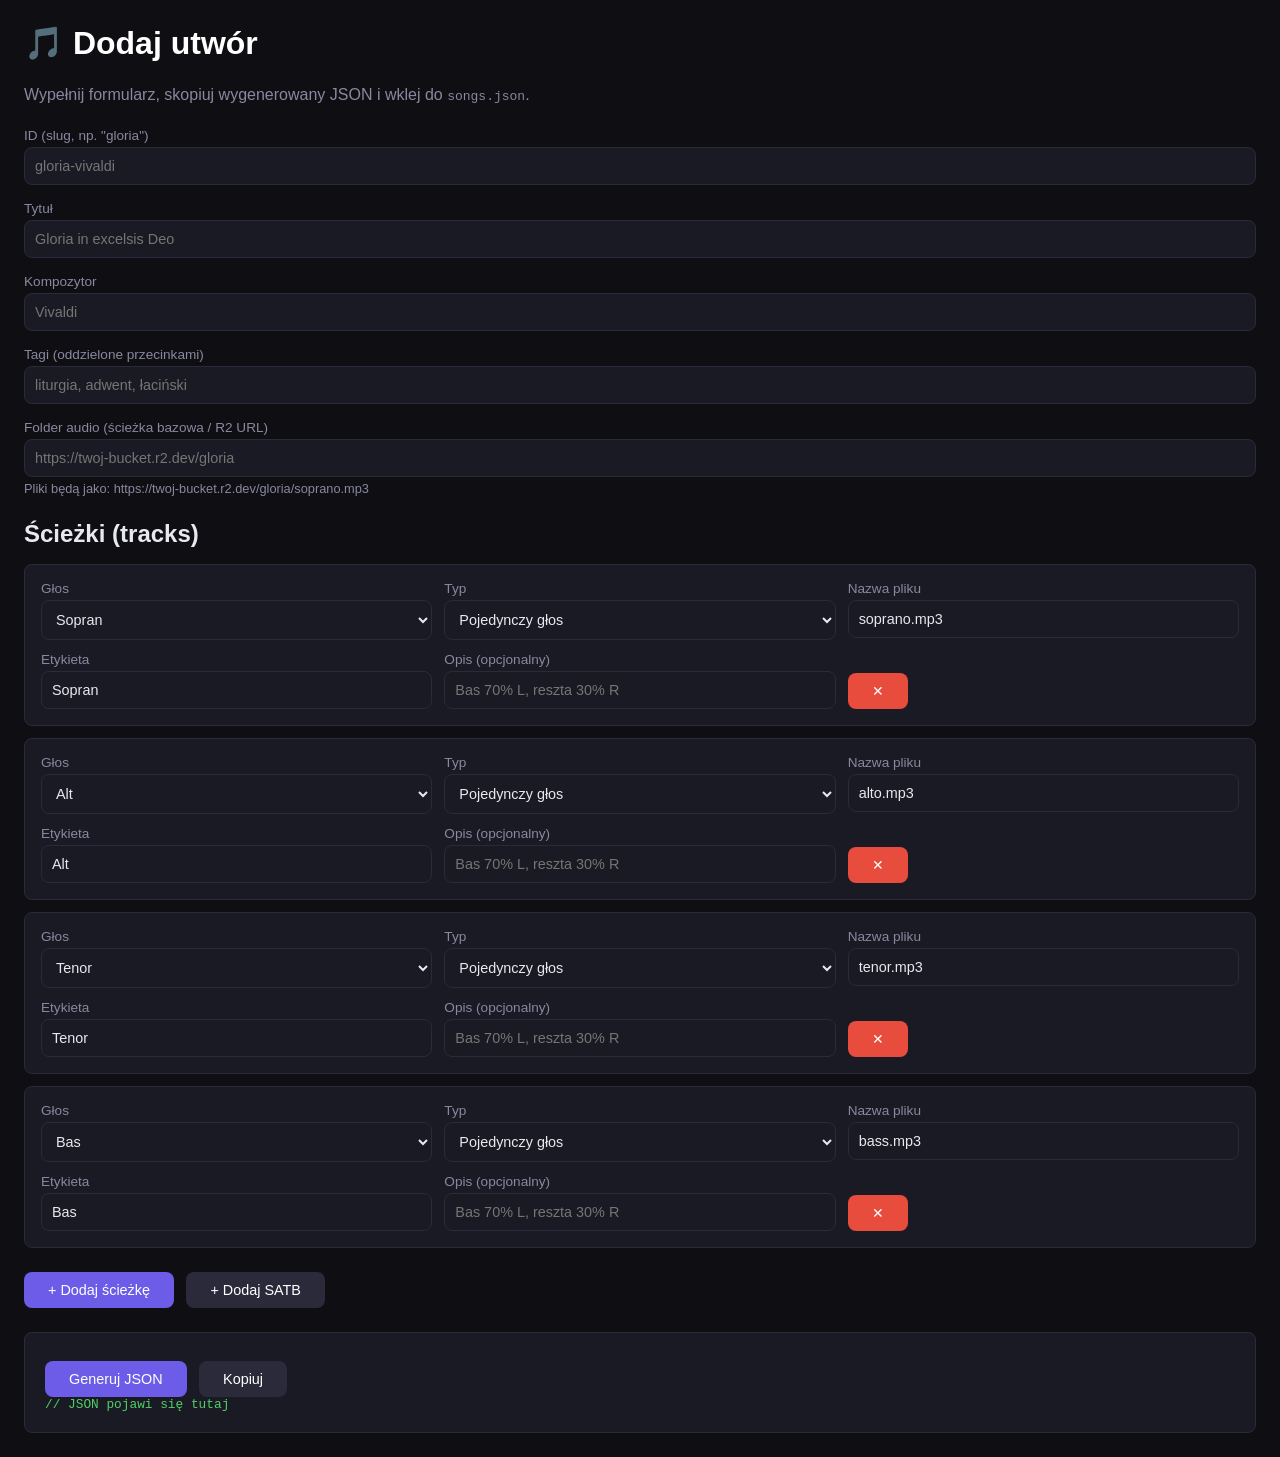
==== add-song.html @ bd81e4cf "Inicjalizacja projektu" ====
<!DOCTYPE html>
<html lang="pl">
<head>
    <meta charset="UTF-8">
    <meta name="viewport" content="width=device-width, initial-scale=1.0">
    <title>Dodaj utwór – Generator JSON</title>
    <style>
        * { margin: 0; padding: 0; box-sizing: border-box; }
        body { font-family: 'Inter', sans-serif; background: #0f0f13; color: #e8e8f0; padding: 24px; }
        h1 { margin-bottom: 24px; color: #fff; }
        .form-group { margin-bottom: 16px; }
        label { display: block; margin-bottom: 4px; color: #8888a0; font-size: 0.85rem; }
        input, select, textarea {
            width: 100%; padding: 10px; background: #1a1a24; border: 1px solid #2a2a3a;
            border-radius: 8px; color: #e8e8f0; font-size: 0.9rem; font-family: inherit;
        }
        input:focus, select:focus, textarea:focus { outline: none; border-color: #6c5ce7; }
        button {
            padding: 10px 24px; background: #6c5ce7; color: #fff; border: none;
            border-radius: 8px; cursor: pointer; font-size: 0.9rem; margin-right: 8px;
            margin-top: 8px;
        }
        button:hover { background: #a29bfe; }
        button.secondary { background: #2a2a3a; }
        button.danger { background: #e74c3c; }
        .tracks-container { margin: 16px 0; }
        .track-entry {
            background: #1a1a24; padding: 16px; border-radius: 8px;
            margin-bottom: 12px; border: 1px solid #2a2a3a;
            display: grid; grid-template-columns: 1fr 1fr 1fr; gap: 12px;
        }
        .track-entry .full-width { grid-column: 1 / -1; }
        .output {
            margin-top: 24px; padding: 20px; background: #1a1a24;
            border-radius: 8px; border: 1px solid #2a2a3a;
        }
        pre {
            white-space: pre-wrap; word-break: break-all; font-size: 0.8rem;
            color: #51cf66; max-height: 400px; overflow-y: auto;
        }
        .help { color: #8888a0; font-size: 0.8rem; margin-top: 4px; }
        .copy-msg { color: #51cf66; font-size: 0.85rem; display: none; margin-left: 8px; }
    </style>
</head>
<body>
    <h1>🎵 Dodaj utwór</h1>
    <p style="color: #8888a0; margin-bottom: 24px;">
        Wypełnij formularz, skopiuj wygenerowany JSON i wklej do <code>songs.json</code>.
    </p>

    <div class="form-group">
        <label>ID (slug, np. "gloria")</label>
        <input type="text" id="song-id" placeholder="gloria-vivaldi">
    </div>

    <div class="form-group">
        <label>Tytuł</label>
        <input type="text" id="song-title" placeholder="Gloria in excelsis Deo">
    </div>

    <div class="form-group">
        <label>Kompozytor</label>
        <input type="text" id="song-composer" placeholder="Vivaldi">
    </div>

    <div class="form-group">
        <label>Tagi (oddzielone przecinkami)</label>
        <input type="text" id="song-tags" placeholder="liturgia, adwent, łaciński">
    </div>

    <div class="form-group">
        <label>Folder audio (ścieżka bazowa / R2 URL)</label>
        <input type="text" id="audio-base" placeholder="https://twoj-bucket.r2.dev/gloria">
        <p class="help">Pliki będą jako: https://twoj-bucket.r2.dev/gloria/soprano.mp3</p>
    </div>

    <h2 style="margin: 24px 0 12px;">Ścieżki (tracks)</h2>
    <div class="tracks-container" id="tracks-container">
        <!-- dynamic -->
    </div>

    <button onclick="addTrack()">+ Dodaj ścieżkę</button>
    <button class="secondary" onclick="addCommonTracks()">+ Dodaj SATB</button>

    <div class="output">
        <button onclick="generate()">Generuj JSON</button>
        <button class="secondary" onclick="copyJson()">Kopiuj</button>
        <span class="copy-msg" id="copy-msg">✓ Skopiowano!</span>
        <pre id="json-output">// JSON pojawi się tutaj</pre>
    </div>

    <script>
        let trackCount = 0;

        function addTrack(voice = '', type = 'single', filename = '', label = '', description = '') {
            trackCount++;
            const html = `
                <div class="track-entry" id="track-${trackCount}">
                    <div>
                        <label>Głos</label>
                        <select class="track-voice">
                            <option value="soprano" ${voice === 'soprano' ? 'selected' : ''}>Sopran</option>
                            <option value="soprano1" ${voice === 'soprano1' ? 'selected' : ''}>Sopran 1</option>
                            <option value="soprano2" ${voice === 'soprano2' ? 'selected' : ''}>Sopran 2</option>
                            <option value="alto" ${voice === 'alto' ? 'selected' : ''}>Alt</option>
                            <option value="alto1" ${voice === 'alto1' ? 'selected' : ''}>Alt 1</option>
                            <option value="alto2" ${voice === 'alto2' ? 'selected' : ''}>Alt 2</option>
                            <option value="tenor" ${voice === 'tenor' ? 'selected' : ''}>Tenor</option>
                            <option value="tenor1" ${voice === 'tenor1' ? 'selected' : ''}>Tenor 1</option>
                            <option value="tenor2" ${voice === 'tenor2' ? 'selected' : ''}>Tenor 2</option>
                            <option value="bass" ${voice === 'bass' ? 'selected' : ''}>Bas</option>
                            <option value="bass1" ${voice === 'bass1' ? 'selected' : ''}>Bas 1</option>
                            <option value="bass2" ${voice === 'bass2' ? 'selected' : ''}>Bas 2</option>
                            <option value="unisono" ${voice === 'unisono' ? 'selected' : ''}>Unisono</option>
                        </select>
                    </div>
                    <div>
                        <label>Typ</label>
                        <select class="track-type">
                            <option value="single" ${type === 'single' ? 'selected' : ''}>Pojedynczy głos</option>
                            <option value="mix" ${type === 'mix' ? 'selected' : ''}>Mix</option>
                            <option value="unisono" ${type === 'unisono' ? 'selected' : ''}>Unisono</option>
                        </select>
                    </div>
                    <div>
                        <label>Nazwa pliku</label>
                        <input type="text" class="track-file" placeholder="soprano.mp3" value="${filename}">
                    </div>
                    <div>
                        <label>Etykieta</label>
                        <input type="text" class="track-label" placeholder="Sopran" value="${label}">
                    </div>
                    <div>
                        <label>Opis (opcjonalny)</label>
                        <input type="text" class="track-desc" placeholder="Bas 70% L, reszta 30% R" value="${description}">
                    </div>
                    <div style="display:flex;align-items:end;">
                        <button class="danger" onclick="document.getElementById('track-${trackCount}').remove()">✕</button>
                    </div>
                </div>
            `;
            document.getElementById('tracks-container').insertAdjacentHTML('beforeend', html);
        }

        function addCommonTracks() {
            addTrack('soprano', 'single', 'soprano.mp3', 'Sopran');
            addTrack('alto', 'single', 'alto.mp3', 'Alt');
            addTrack('tenor', 'single', 'tenor.mp3', 'Tenor');
            addTrack('bass', 'single', 'bass.mp3', 'Bas');
        }

        function generate() {
            const basePath = document.getElementById('audio-base').value.replace(/\/$/, '');
            const entries = document.querySelectorAll('.track-entry');

            const tracks = Array.from(entries).map(entry => {
                const track = {
                    label: entry.querySelector('.track-label').value,
                    voice: entry.querySelector('.track-voice').value,
                    type: entry.querySelector('.track-type').value,
                    file: basePath + '/' + entry.querySelector('.track-file').value
                };
                const desc = entry.querySelector('.track-desc').value;
                if (desc) track.description = desc;
                return track;
            });

            const tags = document.getElementById('song-tags').value
                .split(',').map(t => t.trim()).filter(Boolean);

            const song = {
                id: document.getElementById('song-id').value,
                title: document.getElementById('song-title').value,
                composer: document.getElementById('song-composer').value,
                tags: tags,
                tracks: tracks
            };

            document.getElementById('json-output').textContent = JSON.stringify(song, null, 2);
        }

        function copyJson() {
            const text = document.getElementById('json-output').textContent;
            navigator.clipboard.writeText(text).then(() => {
                const msg = document.getElementById('copy-msg');
                msg.style.display = 'inline';
                setTimeout(() => msg.style.display = 'none', 2000);
            });
        }

        // Start with empty SATB
        addCommonTracks();
    </script>
</body>
</html>
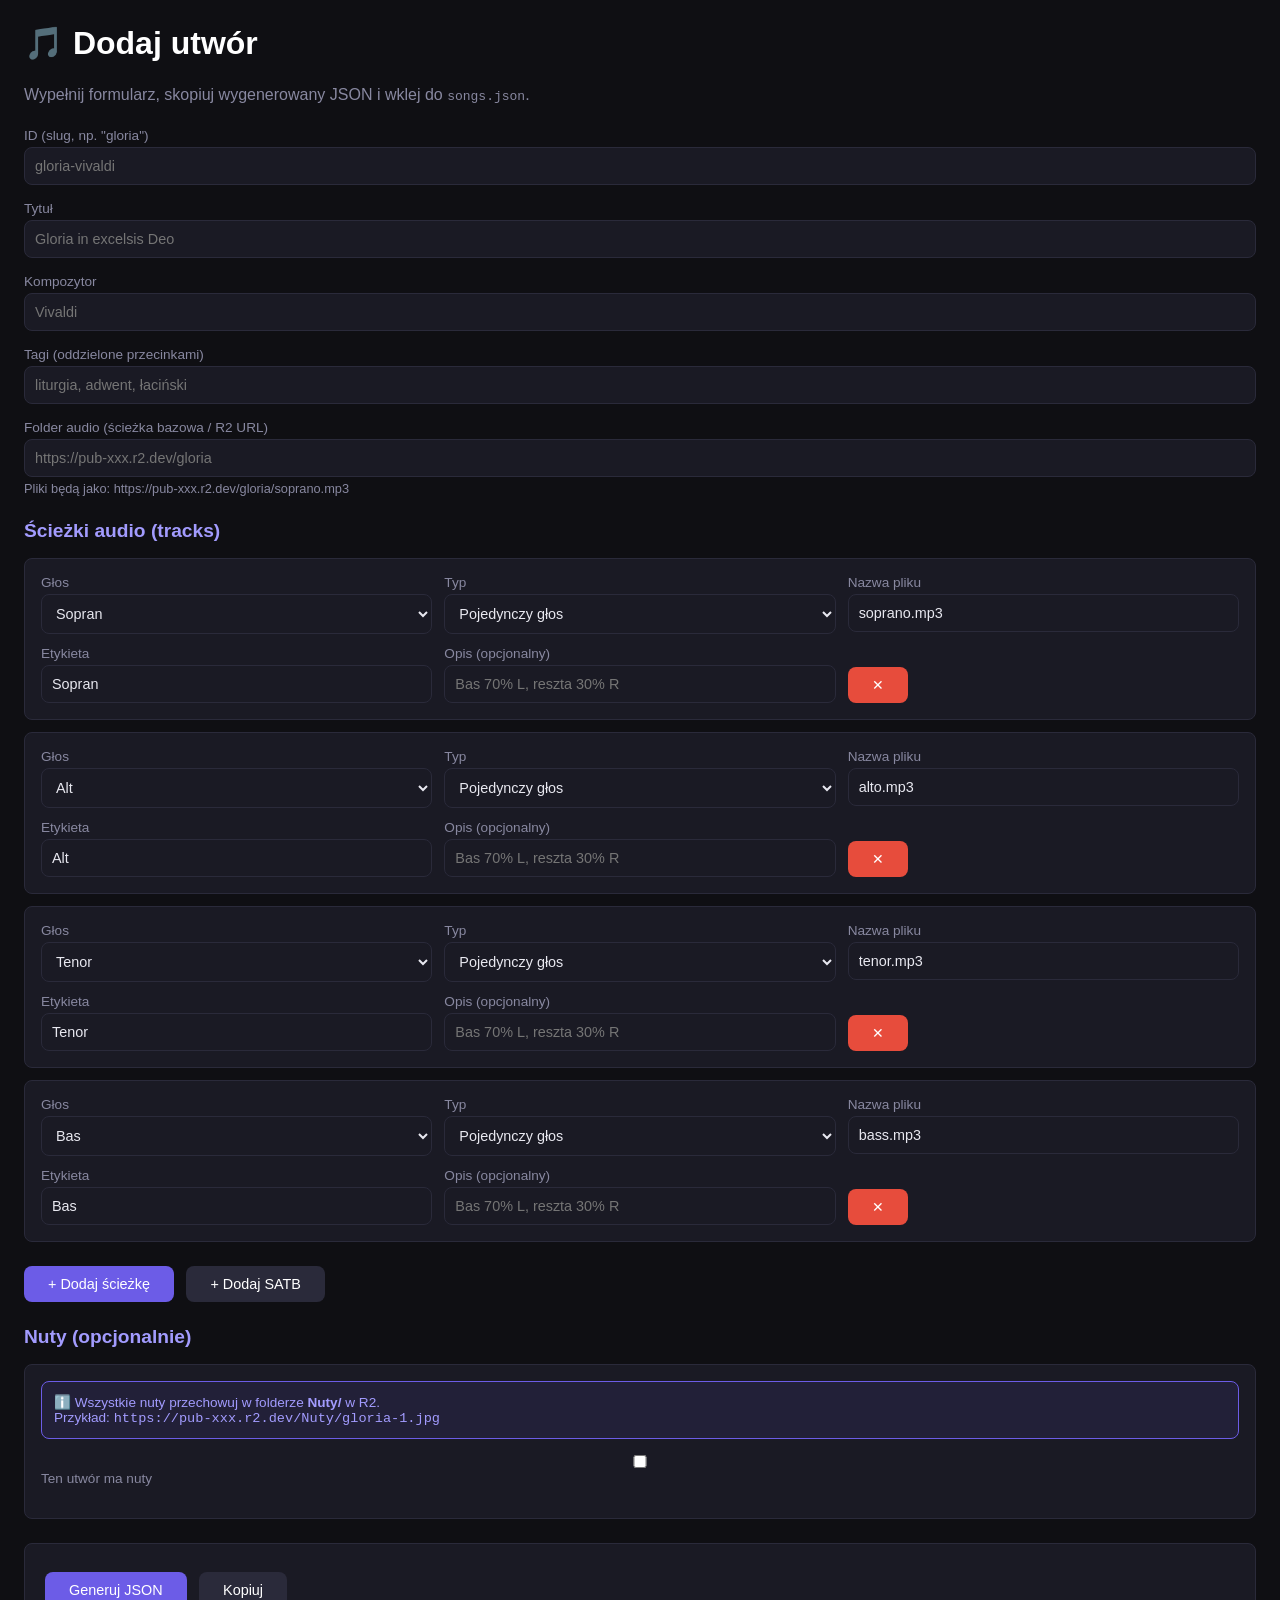
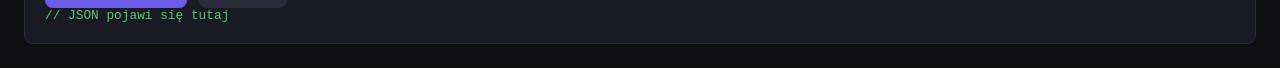
==== commit f2296f8a: "some random changes" ====
--- a/add-song.html
+++ b/add-song.html
@@ -8,6 +8,7 @@
         * { margin: 0; padding: 0; box-sizing: border-box; }
         body { font-family: 'Inter', sans-serif; background: #0f0f13; color: #e8e8f0; padding: 24px; }
         h1 { margin-bottom: 24px; color: #fff; }
+        h2 { margin: 24px 0 12px; color: #a29bfe; font-size: 1.2rem; }
         .form-group { margin-bottom: 16px; }
         label { display: block; margin-bottom: 4px; color: #8888a0; font-size: 0.85rem; }
         input, select, textarea {
@@ -30,6 +31,19 @@
             display: grid; grid-template-columns: 1fr 1fr 1fr; gap: 12px;
         }
         .track-entry .full-width { grid-column: 1 / -1; }
+        .sheets-section {
+            background: #1a1a24; padding: 16px; border-radius: 8px;
+            margin: 16px 0; border: 1px solid #2a2a3a;
+        }
+        .sheet-pages-list {
+            display: flex; flex-direction: column; gap: 8px; margin-top: 12px;
+        }
+        .sheet-page-entry {
+            display: flex; gap: 8px; align-items: center;
+        }
+        .sheet-page-entry input {
+            flex: 1;
+        }
         .output {
             margin-top: 24px; padding: 20px; background: #1a1a24;
             border-radius: 8px; border: 1px solid #2a2a3a;
@@ -40,6 +54,15 @@
         }
         .help { color: #8888a0; font-size: 0.8rem; margin-top: 4px; }
         .copy-msg { color: #51cf66; font-size: 0.85rem; display: none; margin-left: 8px; }
+        .info-box {
+            background: rgba(108, 92, 231, 0.1);
+            border: 1px solid #6c5ce7;
+            border-radius: 8px;
+            padding: 12px;
+            margin-bottom: 16px;
+            font-size: 0.85rem;
+            color: #a29bfe;
+        }
     </style>
 </head>
 <body>
@@ -70,17 +93,52 @@
 
     <div class="form-group">
         <label>Folder audio (ścieżka bazowa / R2 URL)</label>
-        <input type="text" id="audio-base" placeholder="https://twoj-bucket.r2.dev/gloria">
-        <p class="help">Pliki będą jako: https://twoj-bucket.r2.dev/gloria/soprano.mp3</p>
-    </div>
-
-    <h2 style="margin: 24px 0 12px;">Ścieżki (tracks)</h2>
+        <input type="text" id="audio-base" placeholder="https://pub-xxx.r2.dev/gloria">
+        <p class="help">Pliki będą jako: https://pub-xxx.r2.dev/gloria/soprano.mp3</p>
+    </div>
+
+    <h2>Ścieżki audio (tracks)</h2>
     <div class="tracks-container" id="tracks-container">
         <!-- dynamic -->
     </div>
 
     <button onclick="addTrack()">+ Dodaj ścieżkę</button>
     <button class="secondary" onclick="addCommonTracks()">+ Dodaj SATB</button>
+
+    <h2>Nuty (opcjonalnie)</h2>
+    <div class="sheets-section">
+        <div class="info-box">
+            ℹ️ Wszystkie nuty przechowuj w folderze <strong>Nuty/</strong> w R2.<br>
+            Przykład: <code>https://pub-xxx.r2.dev/Nuty/gloria-1.jpg</code>
+        </div>
+
+        <div class="form-group">
+            <label>
+                <input type="checkbox" id="has-sheets" onchange="toggleSheetsInputs()">
+                Ten utwór ma nuty
+            </label>
+        </div>
+
+        <div id="sheets-inputs" style="display: none;">
+            <div class="form-group">
+                <label>Nazwa bazowa (np. "gloria")</label>
+                <input type="text" id="sheets-basename" placeholder="gloria">
+                <p class="help">Pliki powinny nazywać się: gloria-1.jpg, gloria-2.jpg, gloria-3.jpg...</p>
+            </div>
+
+            <div class="form-group">
+                <label>Liczba stron</label>
+                <input type="number" id="sheets-count" placeholder="3" min="1" value="1" onchange="generateSheetPages()">
+            </div>
+
+            <p style="color: #8888a0; font-size: 0.85rem; margin-bottom: 8px;">Wygenerowane linki (możesz edytować):</p>
+            <div class="sheet-pages-list" id="sheet-pages-list">
+                <!-- dynamic -->
+            </div>
+
+            <button class="secondary" onclick="generateSheetPages()">🔄 Regeneruj linki</button>
+        </div>
+    </div>
 
     <div class="output">
         <button onclick="generate()">Generuj JSON</button>
@@ -92,6 +150,7 @@
     <script>
         let trackCount = 0;
 
+        // ==================== TRACKS ====================
         function addTrack(voice = '', type = 'single', filename = '', label = '', description = '') {
             trackCount++;
             const html = `
@@ -149,6 +208,35 @@
             addTrack('bass', 'single', 'bass.mp3', 'Bas');
         }
 
+        // ==================== SHEETS ====================
+        function toggleSheetsInputs() {
+            const checked = document.getElementById('has-sheets').checked;
+            document.getElementById('sheets-inputs').style.display = checked ? 'block' : 'none';
+            if (checked) {
+                generateSheetPages();
+            }
+        }
+
+        function generateSheetPages() {
+            const basename = document.getElementById('sheets-basename').value || 'song';
+            const count = parseInt(document.getElementById('sheets-count').value) || 1;
+            const container = document.getElementById('sheet-pages-list');
+
+            container.innerHTML = '';
+
+            for (let i = 0; i <= count; i++) {
+                const url = `https://pub-14992ccbb14b4c84a26df90b7cedd48f.r2.dev/Nuty/${basename}-${i}.jpg`;
+                const html = `
+                    <div class="sheet-page-entry">
+                        <input type="text" class="sheet-page-url" value="${url}" placeholder="URL strony ${i}">
+                        <button class="danger" onclick="this.parentElement.remove()">✕</button>
+                    </div>
+                `;
+                container.insertAdjacentHTML('beforeend', html);
+            }
+        }
+
+        // ==================== GENERATE JSON ====================
         function generate() {
             const basePath = document.getElementById('audio-base').value.replace(/\/$/, '');
             const entries = document.querySelectorAll('.track-entry');
@@ -172,9 +260,22 @@
                 id: document.getElementById('song-id').value,
                 title: document.getElementById('song-title').value,
                 composer: document.getElementById('song-composer').value,
-                tags: tags,
-                tracks: tracks
+                tags: tags
             };
+
+            // Add sheets if enabled
+            if (document.getElementById('has-sheets').checked) {
+                const pageInputs = document.querySelectorAll('.sheet-page-url');
+                const pages = Array.from(pageInputs)
+                    .map(input => input.value.trim())
+                    .filter(Boolean);
+
+                if (pages.length > 0) {
+                    song.sheets = { pages: pages };
+                }
+            }
+
+            song.tracks = tracks;
 
             document.getElementById('json-output').textContent = JSON.stringify(song, null, 2);
         }
@@ -188,7 +289,7 @@
             });
         }
 
-        // Start with empty SATB
+        // Start with SATB tracks
         addCommonTracks();
     </script>
 </body>
